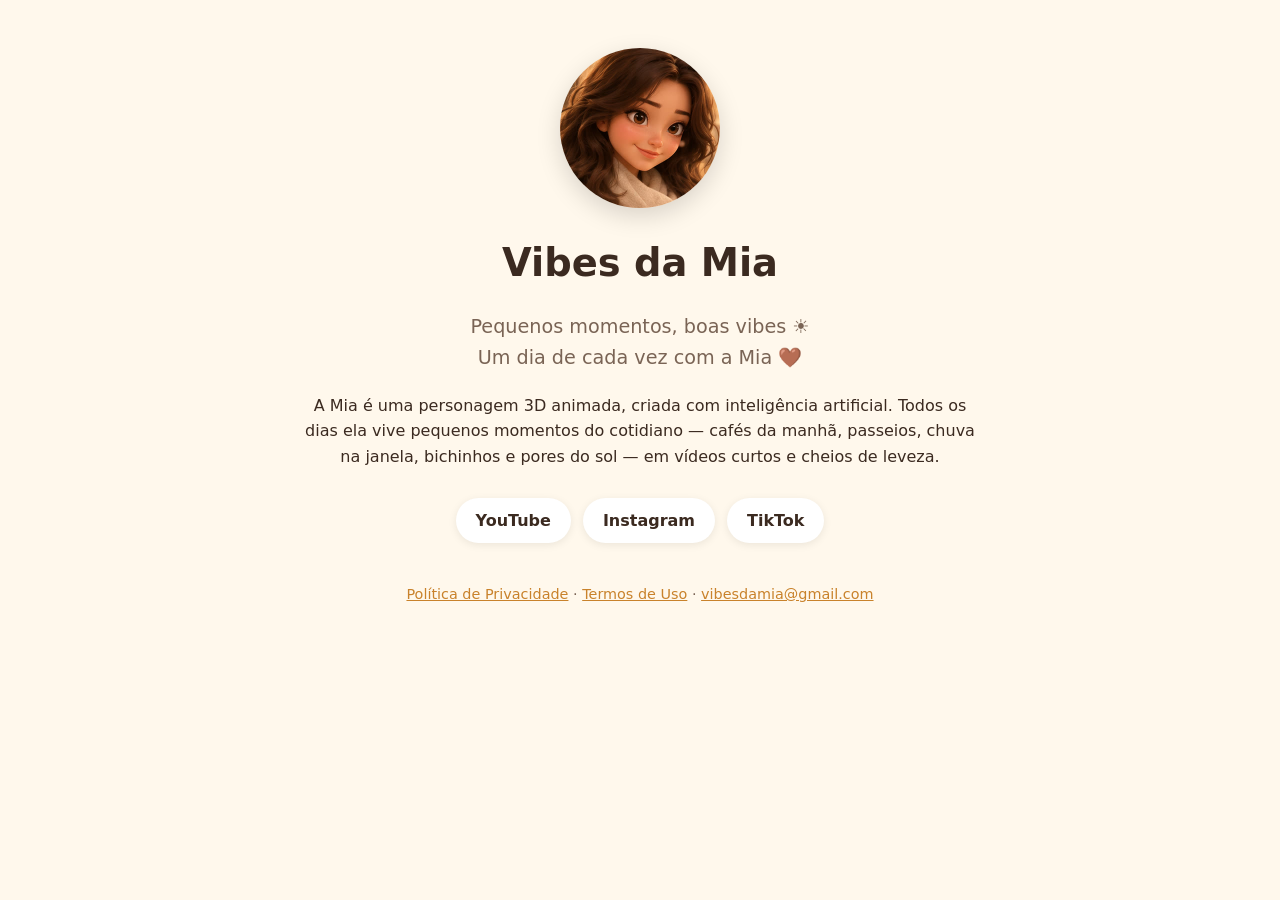
==== index.html @ 3db0fb8d "Site do Vibes da Mia: início, privacidade e termos Co-Authored-By: Claude Opus 5.5 <noreply@anthropi" ====
<!doctype html>
<html lang="pt-BR">
<head>
<meta charset="utf-8">
<meta name="viewport" content="width=device-width, initial-scale=1">
<title>Vibes da Mia</title>
<meta name="description" content="Pequenos momentos, boas vibes. Vídeos curtos em animação 3D com a Mia.">
<link rel="icon" href="foto-perfil.jpg">
<link rel="stylesheet" href="style.css">
</head>
<body>
<main class="wrap">
  <img class="avatar" src="foto-perfil.jpg" alt="Mia, personagem 3D do Vibes da Mia" width="160" height="160">
  <h1>Vibes da Mia</h1>
  <p class="tagline">Pequenos momentos, boas vibes ☀️<br>Um dia de cada vez com a Mia 🤎</p>
  <p>A Mia é uma personagem 3D animada, criada com inteligência artificial. Todos os dias ela vive pequenos momentos do cotidiano — cafés da manhã, passeios, chuva na janela, bichinhos e pores do sol — em vídeos curtos e cheios de leveza.</p>
  <nav class="links">
    <a href="https://www.youtube.com/@VibesdaMia">YouTube</a>
    <a href="https://www.instagram.com/vibesdamia">Instagram</a>
    <a href="https://www.tiktok.com/@vibesdamia">TikTok</a>
  </nav>
  <footer>
    <a href="privacidade.html">Política de Privacidade</a> ·
    <a href="termos.html">Termos de Uso</a> ·
    <a href="mailto:vibesdamia@gmail.com">vibesdamia@gmail.com</a>
  </footer>
</main>
</body>
</html>
---- style.css ----
:root {
  --bg: #fff8ec;
  --text: #3b2a20;
  --muted: #7a6455;
  --accent: #c9822b;
  --card: #ffffff;
}
@media (prefers-color-scheme: dark) {
  :root {
    --bg: #1d1714;
    --text: #f5e9dc;
    --muted: #bfae9f;
    --accent: #ffe08a;
    --card: #2a221d;
  }
}
* { box-sizing: border-box; }
body {
  margin: 0;
  background: var(--bg);
  color: var(--text);
  font-family: "Nunito", "Segoe UI", system-ui, sans-serif;
  line-height: 1.6;
}
.wrap { max-width: 720px; margin: 0 auto; padding: 48px 16px 64px; text-align: center; }
.wrap.doc { text-align: left; }
.avatar { border-radius: 50%; box-shadow: 0 8px 24px rgba(0,0,0,.15); }
h1 { font-size: 2.4rem; margin: 16px 0 4px; }
h2 { margin-top: 2rem; font-size: 1.25rem; }
.tagline { font-size: 1.2rem; color: var(--muted); }
.links { display: flex; gap: 12px; justify-content: center; flex-wrap: wrap; margin: 28px 0; }
.links a {
  background: var(--card); color: var(--text); text-decoration: none;
  padding: 10px 20px; border-radius: 999px; font-weight: 700;
  box-shadow: 0 2px 8px rgba(0,0,0,.08);
}
a { color: var(--accent); }
footer { margin-top: 40px; font-size: .9rem; color: var(--muted); }
.lang { color: var(--muted); font-size: .95rem; border-top: 1px solid rgba(127,127,127,.3); margin-top: 2.5rem; padding-top: 1rem; }
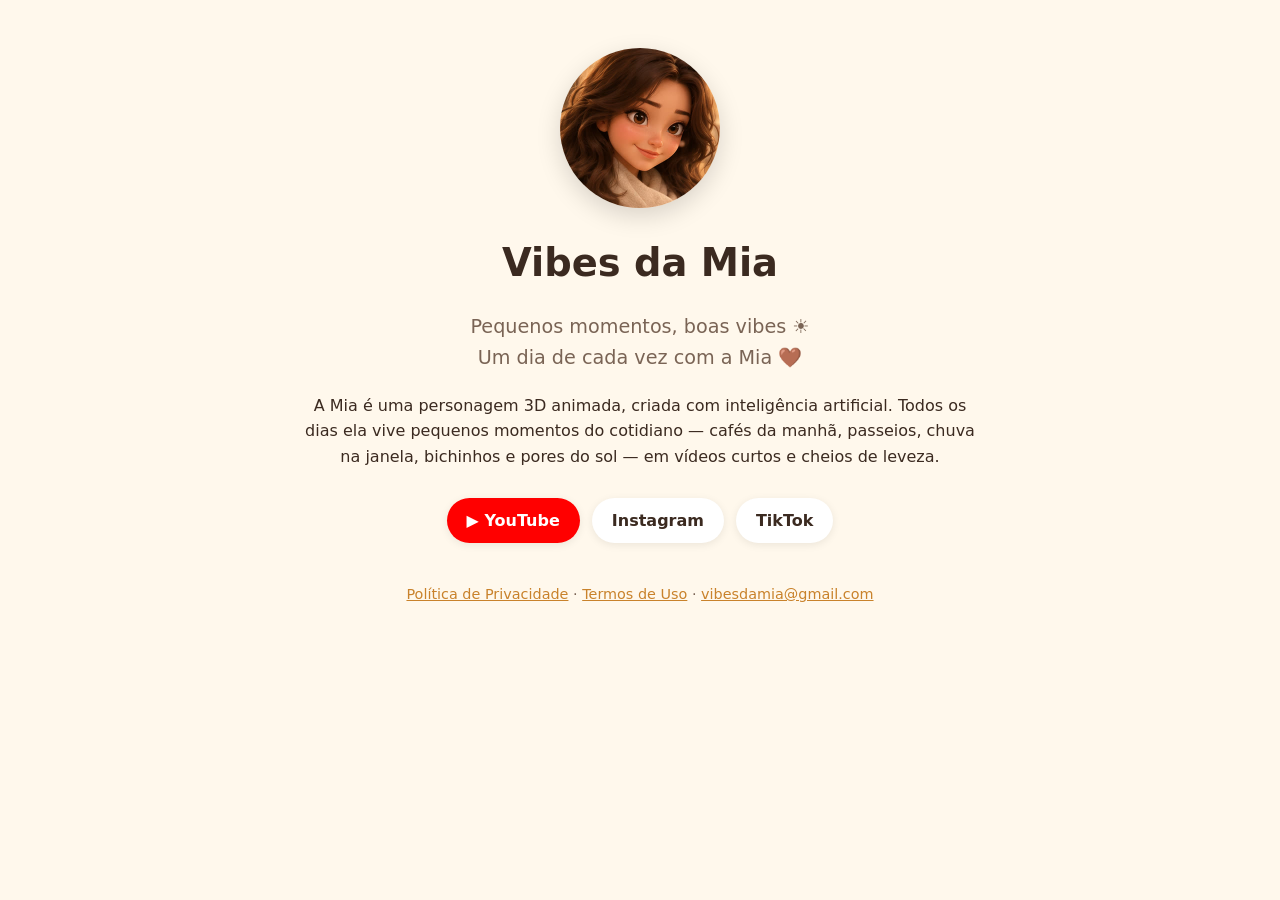
==== commit d13b8f85: "Destaca o link do YouTube na página inicial Co-Authored-By: Claude Opus 5.5 <noreply@anthropic.com>" ====
--- a/index.html
+++ b/index.html
@@ -15,7 +15,7 @@
   <p class="tagline">Pequenos momentos, boas vibes ☀️<br>Um dia de cada vez com a Mia 🤎</p>
   <p>A Mia é uma personagem 3D animada, criada com inteligência artificial. Todos os dias ela vive pequenos momentos do cotidiano — cafés da manhã, passeios, chuva na janela, bichinhos e pores do sol — em vídeos curtos e cheios de leveza.</p>
   <nav class="links">
-    <a href="https://www.youtube.com/@VibesdaMia">YouTube</a>
+    <a class="yt" href="https://www.youtube.com/@VibesdaMia">▶ YouTube</a>
     <a href="https://www.instagram.com/vibesdamia">Instagram</a>
     <a href="https://www.tiktok.com/@vibesdamia">TikTok</a>
   </nav>
--- a/style.css
+++ b/style.css
@@ -37,3 +37,4 @@
 a { color: var(--accent); }
 footer { margin-top: 40px; font-size: .9rem; color: var(--muted); }
 .lang { color: var(--muted); font-size: .95rem; border-top: 1px solid rgba(127,127,127,.3); margin-top: 2.5rem; padding-top: 1rem; }
+.links a.yt { background: #ff0000; color: #fff; }
